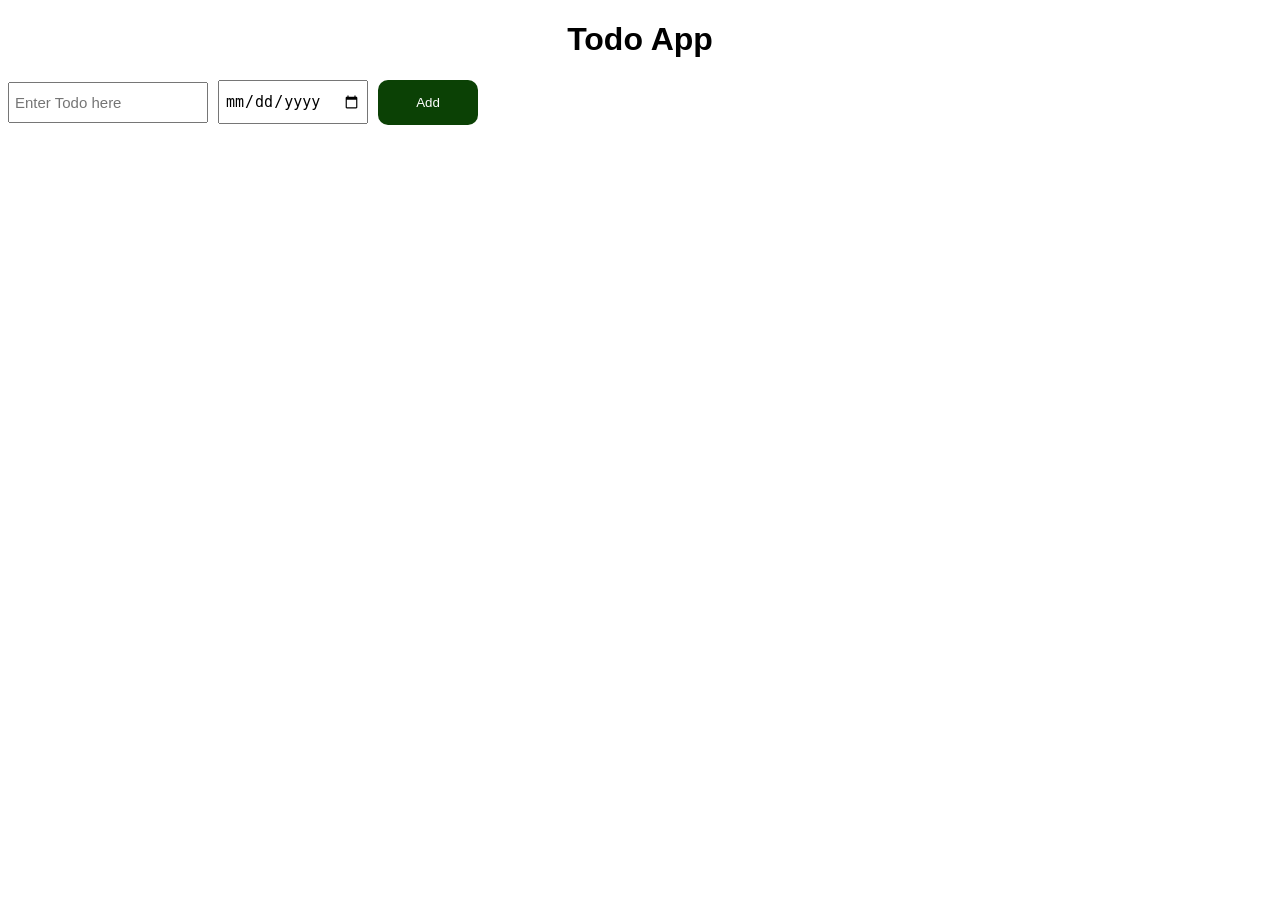
==== index.html @ 345b3e0e "Initial commit" ====
<!DOCTYPE html>
<html lang="en">
<head>
    <title>Todo App</title>
    <link rel="stylesheet" href="TODO.css">
</head>
<body>
        <h1 id="h1">Todo App</h1>
        <div class="grid-container">
            <input  id="Todo-input" type="text" placeholder="Enter Todo here">
            <input id="Todo-Date" type="date">
            <button class="btn-todo" onclick="addTodo()">Add</button>
        </div>
         <div class="Todo-Container grid-container"></div>
        <!-- <p id="Todo-items"></p> -->

        <script src="TODO.js"></script>
</body>
</html>
---- TODO.css ----
body{
    font-family: Arial;
}
#h1 {
   text-align: center;
}

.grid-container {
   display: grid;
   grid-template-columns: 200px 150px 100px;
   column-gap: 10px;
   row-gap: 10px;
   margin-top: 10px;
   align-items: center;
}

#Todo-input,#Todo-Date {
    font-size: 15px;
    padding: 10px 5px;
}

.btn-delete {
    background-color: rgb(87, 4, 4);
    color: white;
    border: none;
    border-radius: 10px;
    padding: 15px 0px;
}

.btn-todo {
    background-color: rgb(11, 65, 5);
    color: white;
    border: none;
    border-radius: 10px;
    padding: 15px 0px;
}

/*responsive*/

@media (max-width: 600px) {
    .grid-container {
        grid-template-columns: 1fr;
    }

    .btn-todo,
    .btn-delete {
        width: 100%;
    }
}
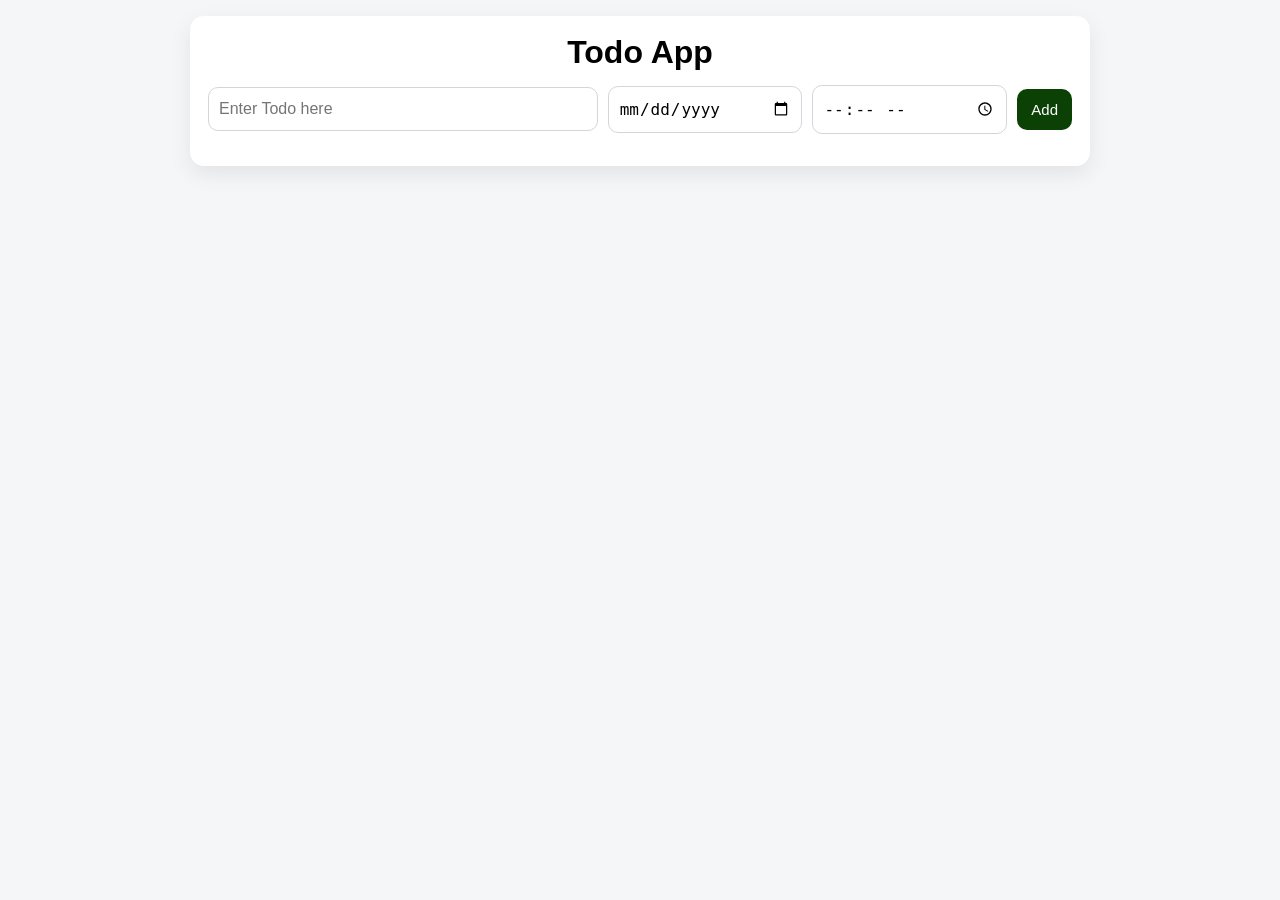
==== commit de16343a: "Second commit" ====
--- a/index.html
+++ b/index.html
@@ -1,19 +1,23 @@
 <!DOCTYPE html>
 <html lang="en">
 <head>
+    <meta charset="UTF-8">
+    <meta name="viewport" content="width=device-width, initial-scale=1.0">
     <title>Todo App</title>
     <link rel="stylesheet" href="TODO.css">
 </head>
 <body>
+    <main class="app">
         <h1 id="h1">Todo App</h1>
-        <div class="grid-container">
-            <input  id="Todo-input" type="text" placeholder="Enter Todo here">
+        <div class="form-grid">
+            <input id="Todo-input" type="text" placeholder="Enter Todo here">
             <input id="Todo-Date" type="date">
+            <input id="Todo-Time" type="time">
             <button class="btn-todo" onclick="addTodo()">Add</button>
         </div>
-         <div class="Todo-Container grid-container"></div>
-        <!-- <p id="Todo-items"></p> -->
+        <div class="Todo-Container"></div>
+    </main>
 
-        <script src="TODO.js"></script>
+    <script src="TODO.JS"></script>
 </body>
-</html>+</html>
--- a/TODO.css
+++ b/TODO.css
@@ -1,49 +1,111 @@
-body{
-    font-family: Arial;
-}
-#h1 {
-   text-align: center;
+* {
+    box-sizing: border-box;
 }
 
-.grid-container {
-   display: grid;
-   grid-template-columns: 200px 150px 100px;
-   column-gap: 10px;
-   row-gap: 10px;
-   margin-top: 10px;
-   align-items: center;
+body {
+    margin: 0;
+    padding: 16px;
+    font-family: Arial, sans-serif;
+    background: #f4f6f8;
 }
 
-#Todo-input,#Todo-Date {
+.app {
+    width: min(100%, 900px);
+    margin: 0 auto;
+    background: #ffffff;
+    border-radius: 14px;
+    padding: 18px;
+    box-shadow: 0 8px 22px rgba(0, 0, 0, 0.08);
+}
+
+#h1 {
+    text-align: center;
+    margin-top: 0;
+    margin-bottom: 14px;
+}
+
+.form-grid {
+    display: grid;
+    grid-template-columns: 1fr;
+    gap: 10px;
+}
+
+#Todo-input,
+#Todo-Date,
+#Todo-Time {
+    width: 100%;
+    font-size: 16px;
+    padding: 12px 10px;
+    border: 1px solid #d2d6dc;
+    border-radius: 10px;
+}
+
+.btn-todo,
+.btn-delete {
+    border: none;
+    border-radius: 10px;
+    color: #ffffff;
+    padding: 12px 14px;
     font-size: 15px;
-    padding: 10px 5px;
+    cursor: pointer;
+}
+
+.btn-todo {
+    background-color: rgb(11, 65, 5);
 }
 
 .btn-delete {
     background-color: rgb(87, 4, 4);
-    color: white;
-    border: none;
-    border-radius: 10px;
-    padding: 15px 0px;
 }
 
-.btn-todo {
-    background-color: rgb(11, 65, 5);
-    color: white;
-    border: none;
-    border-radius: 10px;
-    padding: 15px 0px;
+.Todo-Container {
+    margin-top: 14px;
+    display: grid;
+    gap: 10px;
 }
 
-/*responsive*/
+.todo-item {
+    display: grid;
+    gap: 10px;
+    border: 1px solid #e2e8f0;
+    border-radius: 12px;
+    padding: 12px;
+    background: #f9fafb;
+}
 
-@media (max-width: 600px) {
-    .grid-container {
-        grid-template-columns: 1fr;
+.todo-text {
+    margin: 0;
+    overflow-wrap: anywhere;
+    font-size: 16px;
+}
+
+.todo-meta {
+    display: flex;
+    flex-wrap: wrap;
+    gap: 8px;
+    color: #374151;
+    font-size: 14px;
+}
+
+.empty-state {
+    margin: 0;
+    padding: 10px;
+    text-align: center;
+    color: #6b7280;
+}
+
+@media (min-width: 720px) {
+    .form-grid {
+        grid-template-columns: minmax(0, 2fr) minmax(0, 1fr) minmax(0, 1fr) auto;
+        align-items: center;
     }
 
-    .btn-todo,
-    .btn-delete {
-        width: 100%;
+    .todo-item {
+        grid-template-columns: minmax(0, 2fr) 1fr auto;
+        align-items: center;
     }
-}+
+    .todo-meta {
+        justify-content: center;
+    }
+}
